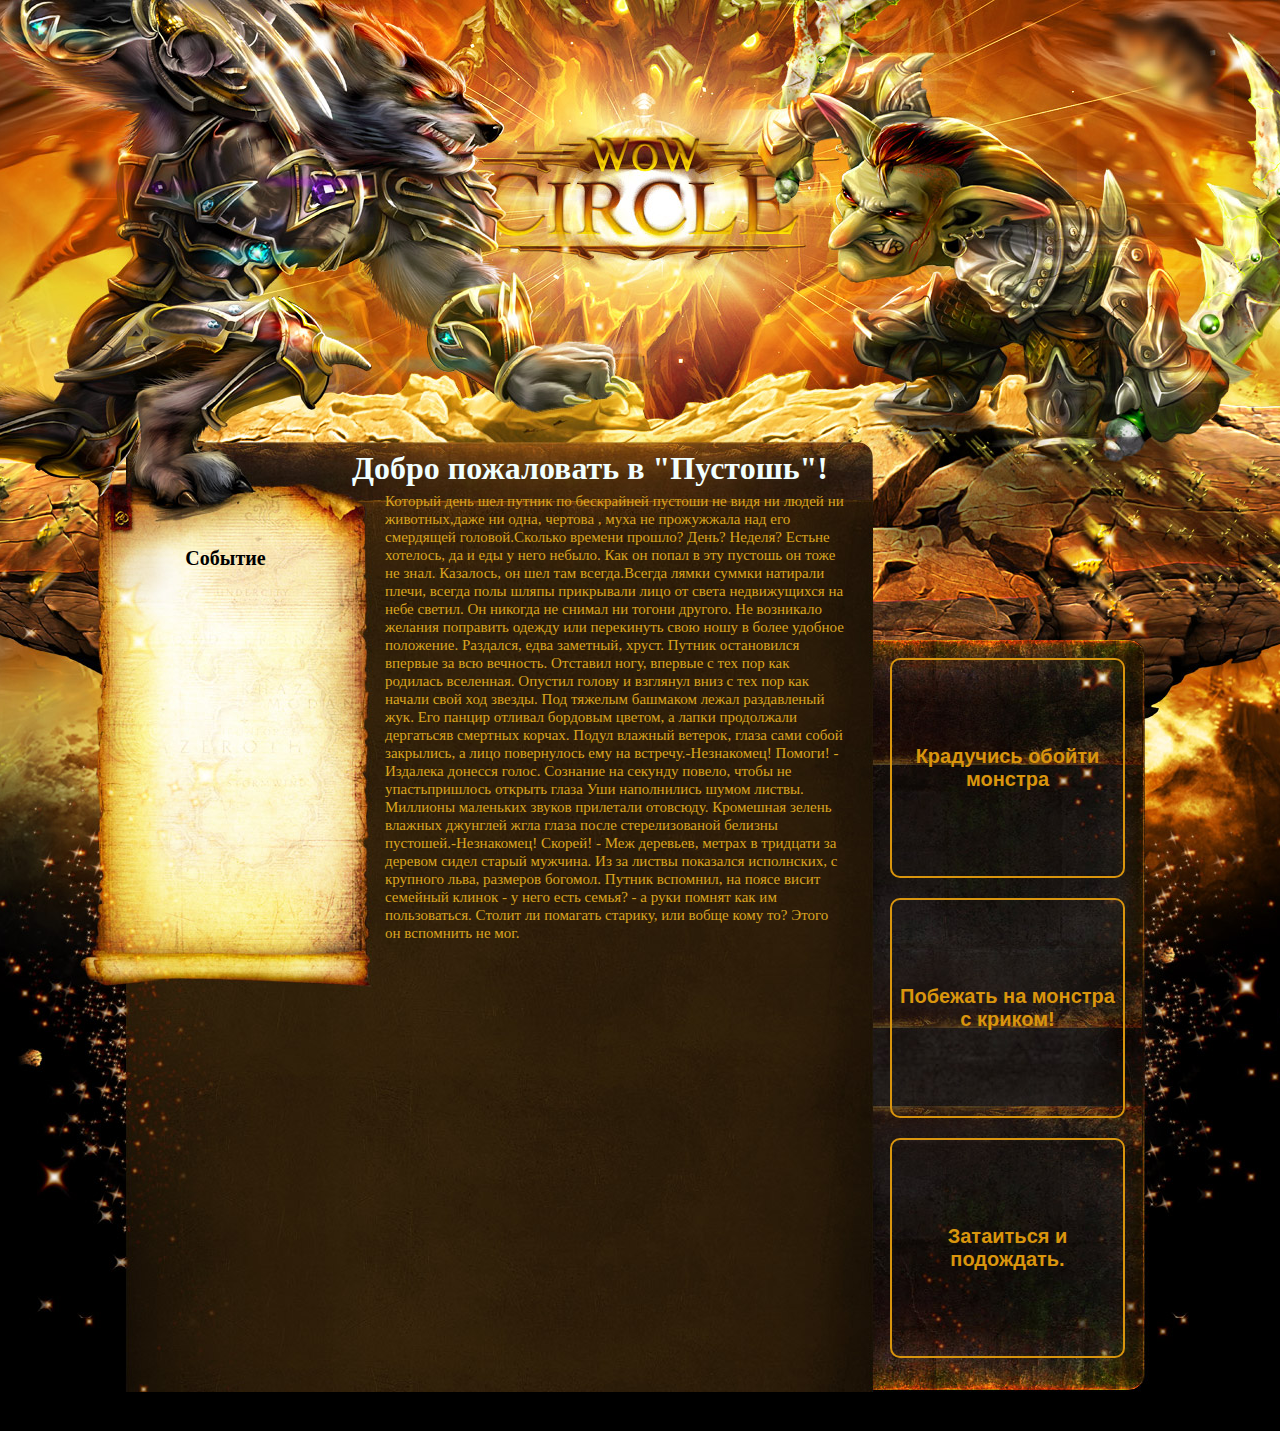
==== index.html @ dae44e62 "Первичная верстка                  19.10.18 Поправил по цвету текста в блоках. 19.10.18 Смена классо" ====
<!DOCTYPE html>
<html lang="en">
<head>
    <meta charset="UTF-8">
    <title>adventure_main</title>
    <link rel="stylesheet" type="text/css" href="main.css">
    <script src="js/jquery.js"></script>
</head>
<body>
    <div class="head-back">
        <header>
            <span class="greeter"><h1>Добро пожаловать в "Пустошь"!</h1></span>
        </header>
        <div class="ivent-container">
            <div class="ivent">
                <span class="ivent-short" id="first-1"><p>Событие</p></span>
            </div>
            <div class="plot-desctiption">
                <span class="plot" id="a0" >Который день шел путник по бескрайней пустоши
                    не видя ни людей ни животных, даже ни одна, чертова , муха не прожужжала
                    над его смердящей головой.<br>Сколько времени прошло? День? Неделя? Есть
                    не хотелось, да и еды у него небыло. Как он попал в эту пустошь он тоже не знал.
                    Казалось, он шел там всегда. Всегда лямки суммки натирали плечи, всегда полы шляпы
                    прикрывали лицо от света недвижущихся на небе светил. Он никогда не снимал ни того
                    ни другого. Не возникало желания поправить одежду или перекинуть свою ношу в более
                    удобное положение.<br> Раздался, едва заметный, хруст. Путник остановился впервые
                    за всю вечность. Отставил ногу, впервые с тех пор как родилась вселенная. Опустил
                    голову и взглянул вниз с тех пор как начали свой ход звезды.<br> Под тяжелым башмаком
                    лежал раздавленый жук. Его панцир отливал бордовым цветом, а лапки продолжали дергаться
                    в смертных корчах. Подул влажный ветерок, глаза сами собой закрылись, а лицо повернулось
                    ему на встречу.<br>
                    -Незнакомец! Помоги! - Издалека донесся голос. Сознание на секунду повело, чтобы не упасть
                    пришлось открыть глаза<br> Уши наполнились шумом листвы. Миллионы маленьких звуковприлетали
                    отовсюду. Кромешная зелень влажных джунглей жгла глаза после стерелизованой белизны пустошей.
                    <br>
                    -Незнакомец! Скорей! - Меж деревьев, метрах в тридцати за деревом сидел старый мужчина.
                    <br>
                    Из за листвы показался исполнских, с крупного льва, размеров богомол.<br> Путник вспомнил,
                    на поясе висит семейный клинок - у него есть семья? - а руки помнят как им пользоваться.<br>
                    Столит ли помагать старику, или вобще кому то? Этого он вспомнить не мог.</span>
            </div>
            <div class="action-container">
                <button class="action-button" id="a1" type="button">"Вы решаете помочь старику. медленно вынимаете клинок
                    и короткими шагами обходите чудище пока оно отвлеклось на добычу."</button>
                <button class="action-button" id="a2" type="button">"Вы решаете помочь старику. Выхватываете меч и с криком бежите на монстра!"</button>
                <button class="action-button" id="a3" type="button">"Логичнее будет подождать, возможно старик хоть немного измотает монстра, вы
                    сможете добить его."</button>
            </div>
        </div>
        <footer class="footer"></footer>
    </div>
    <script src="js/main.js"></script>
</body>
</html>
//jquerry on click
---- main.css ----
html{
    font-family: 'Ruslan Display', cursive;
    margin-top: -21px;
    background-color: black;
}
body{
    padding: 0;
    margin: 0;
}
.ivent-container{
    position: relative;
    left: -155px;
    top: -15px;
    margin: 475px auto 0 auto;
    width: 770px;
    height: 880px;
}
.head-back{
    width: 100%;
    height: 100%;
    background: scroll url("images/headerbg.jpg") no-repeat center top;
}
.greeter{
    position: relative;
    top: 450px;
    left: -50px;
    text-align: center;
    color: azure;
}
.ivent {
    position: relative;
    float: left;
    text-align: center;
    margin: 30px 5px 10px 10px;
    width: 30%;
    height: 47%;
    font-size: 20px;
    font-weight: bold;
}
.plot-desctiption{
    position: relative;
    margin: 10px 10px 10px 280px;
    padding: 5px;
    color: goldenrod;
    width: 60%;
    height: 95%;
}
.plot{
    font-size: 15px;
    text-indent: 20px;
    position: relative;
    top: -10px;
    left: 0px;
}
.action-container{
    position: relative;
    width: 255px;
    height: 725px;
    top: -705px;
    left: 780px;
}
.action-button{
    margin: 10px;
    width: 235px;
    height: 220px;
    text-align: center;
    border-radius: 10px;
    background-color: transparent;
    outline: none;
    border: 2px solid #d9950d;
    transition: background-color 0.2s ease-out,
    border-color 0.2s ease-out, color 0.2s ease-out;
    color: #d9950d;
    font-size: 20px;
    font-weight: bold;
}
.action-button:hover, .action-button:active{
    background-color: #d9950d;
    background-color: rgba(217, 149, 13, 0.4);
    border-color: #d9950d;
    border-color: rgba(217, 149, 13, 0.4);
    color: black;
    color: rgba(0, 0, 0, 1);
    transition: background-color 0.3s ease-in,
    border-color 0.3s ease-in, color 0.3s ease-out;
}
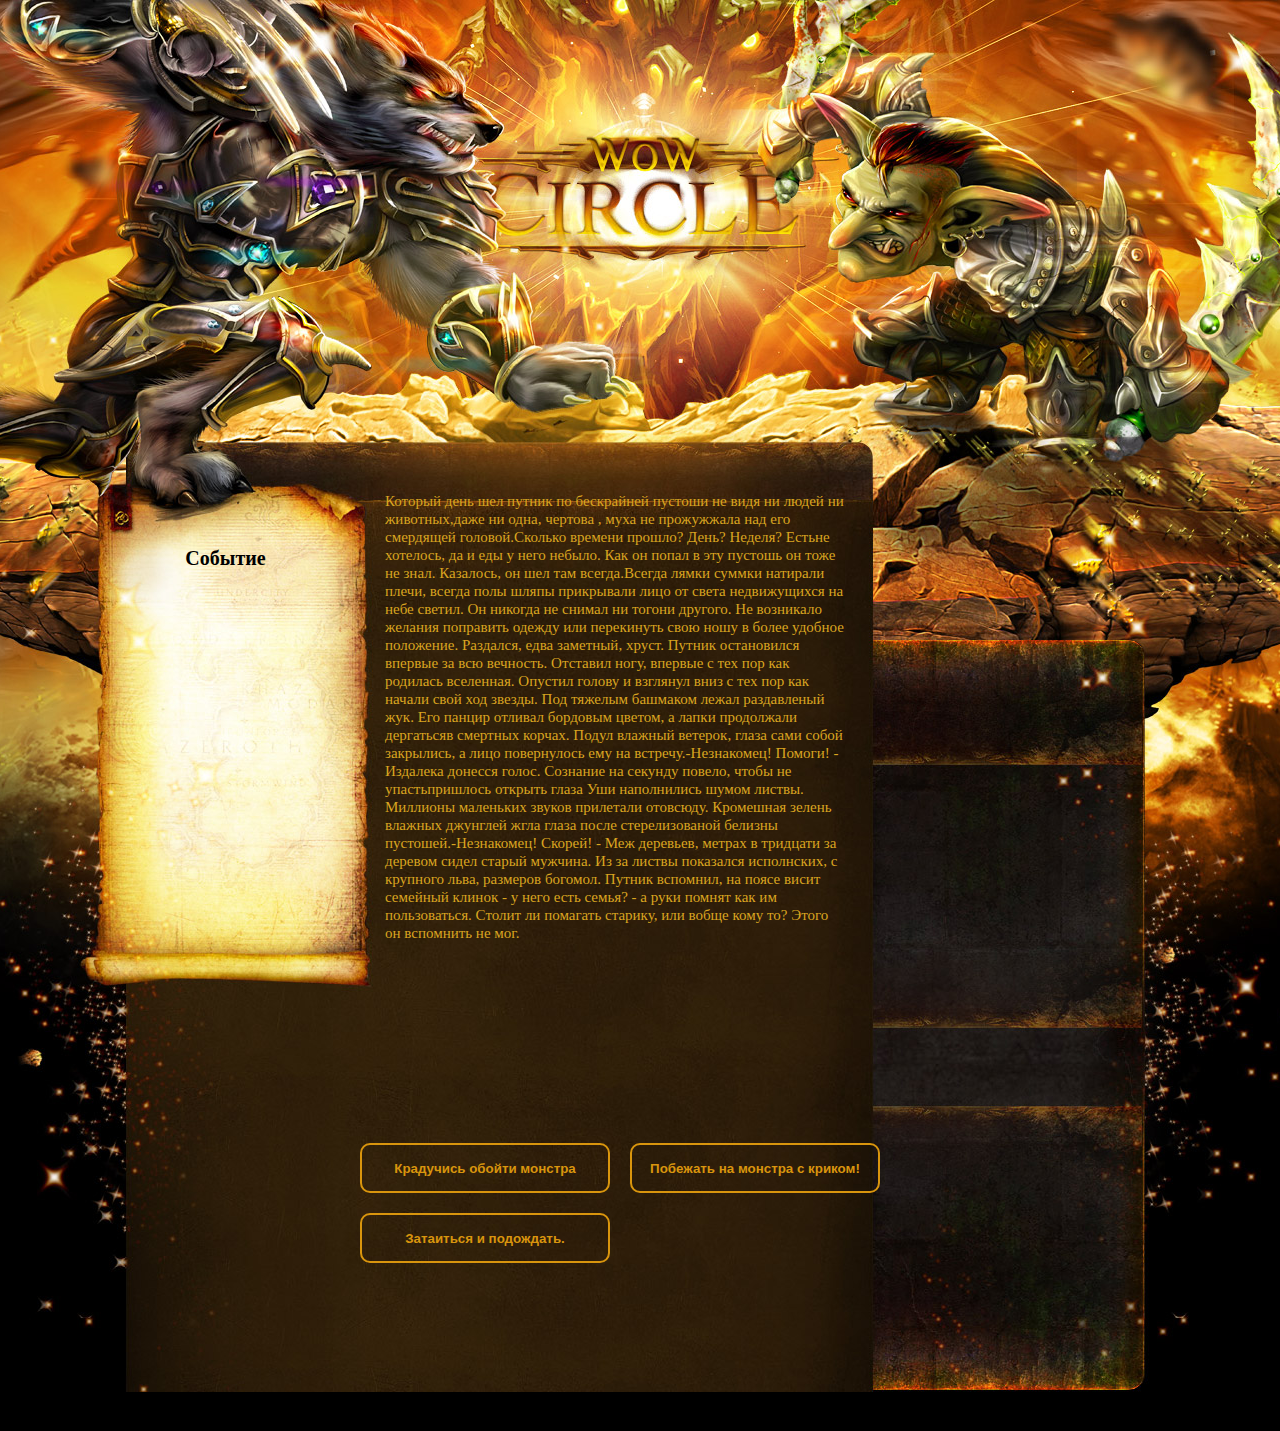
==== commit 108a8816: "Первичная верстка                  19.10.18 Поправил по цвету текста в блоках. 19.10.18 Смена классо" ====
--- a/index.html
+++ b/index.html
@@ -16,35 +16,9 @@
                 <span class="ivent-short" id="first-1"><p>Событие</p></span>
             </div>
             <div class="plot-desctiption">
-                <span class="plot" id="a0" >Который день шел путник по бескрайней пустоши
-                    не видя ни людей ни животных, даже ни одна, чертова , муха не прожужжала
-                    над его смердящей головой.<br>Сколько времени прошло? День? Неделя? Есть
-                    не хотелось, да и еды у него небыло. Как он попал в эту пустошь он тоже не знал.
-                    Казалось, он шел там всегда. Всегда лямки суммки натирали плечи, всегда полы шляпы
-                    прикрывали лицо от света недвижущихся на небе светил. Он никогда не снимал ни того
-                    ни другого. Не возникало желания поправить одежду или перекинуть свою ношу в более
-                    удобное положение.<br> Раздался, едва заметный, хруст. Путник остановился впервые
-                    за всю вечность. Отставил ногу, впервые с тех пор как родилась вселенная. Опустил
-                    голову и взглянул вниз с тех пор как начали свой ход звезды.<br> Под тяжелым башмаком
-                    лежал раздавленый жук. Его панцир отливал бордовым цветом, а лапки продолжали дергаться
-                    в смертных корчах. Подул влажный ветерок, глаза сами собой закрылись, а лицо повернулось
-                    ему на встречу.<br>
-                    -Незнакомец! Помоги! - Издалека донесся голос. Сознание на секунду повело, чтобы не упасть
-                    пришлось открыть глаза<br> Уши наполнились шумом листвы. Миллионы маленьких звуковприлетали
-                    отовсюду. Кромешная зелень влажных джунглей жгла глаза после стерелизованой белизны пустошей.
-                    <br>
-                    -Незнакомец! Скорей! - Меж деревьев, метрах в тридцати за деревом сидел старый мужчина.
-                    <br>
-                    Из за листвы показался исполнских, с крупного льва, размеров богомол.<br> Путник вспомнил,
-                    на поясе висит семейный клинок - у него есть семья? - а руки помнят как им пользоваться.<br>
-                    Столит ли помагать старику, или вобще кому то? Этого он вспомнить не мог.</span>
+                <span class="plot" id="a0" ></span>
             </div>
-            <div class="action-container">
-                <button class="action-button" id="a1" type="button">"Вы решаете помочь старику. медленно вынимаете клинок
-                    и короткими шагами обходите чудище пока оно отвлеклось на добычу."</button>
-                <button class="action-button" id="a2" type="button">"Вы решаете помочь старику. Выхватываете меч и с криком бежите на монстра!"</button>
-                <button class="action-button" id="a3" type="button">"Логичнее будет подождать, возможно старик хоть немного измотает монстра, вы
-                    сможете добить его."</button>
+            <div class="action-container" id="actionContainer">
             </div>
         </div>
         <footer class="footer"></footer>
--- a/main.css
+++ b/main.css
@@ -25,7 +25,7 @@
     top: 450px;
     left: -50px;
     text-align: center;
-    color: azure;
+    color: transparent;
 }
 .ivent {
     position: relative;
@@ -43,7 +43,7 @@
     padding: 5px;
     color: goldenrod;
     width: 60%;
-    height: 95%;
+    height: 70%;
 }
 .plot{
     font-size: 15px;
@@ -53,16 +53,21 @@
     left: 0px;
 }
 .action-container{
+
+
+
     position: relative;
-    width: 255px;
-    height: 725px;
-    top: -705px;
-    left: 780px;
+    width: 550px;
+    height: 250px;
+    top: 0px;
+    left: 250px;
+    overflow: hidden;
+    line-height: 45px;
 }
 .action-button{
     margin: 10px;
-    width: 235px;
-    height: 220px;
+    width: 250px;
+    height: 50px;
     text-align: center;
     border-radius: 10px;
     background-color: transparent;
@@ -71,7 +76,6 @@
     transition: background-color 0.2s ease-out,
     border-color 0.2s ease-out, color 0.2s ease-out;
     color: #d9950d;
-    font-size: 20px;
     font-weight: bold;
 }
 .action-button:hover, .action-button:active{
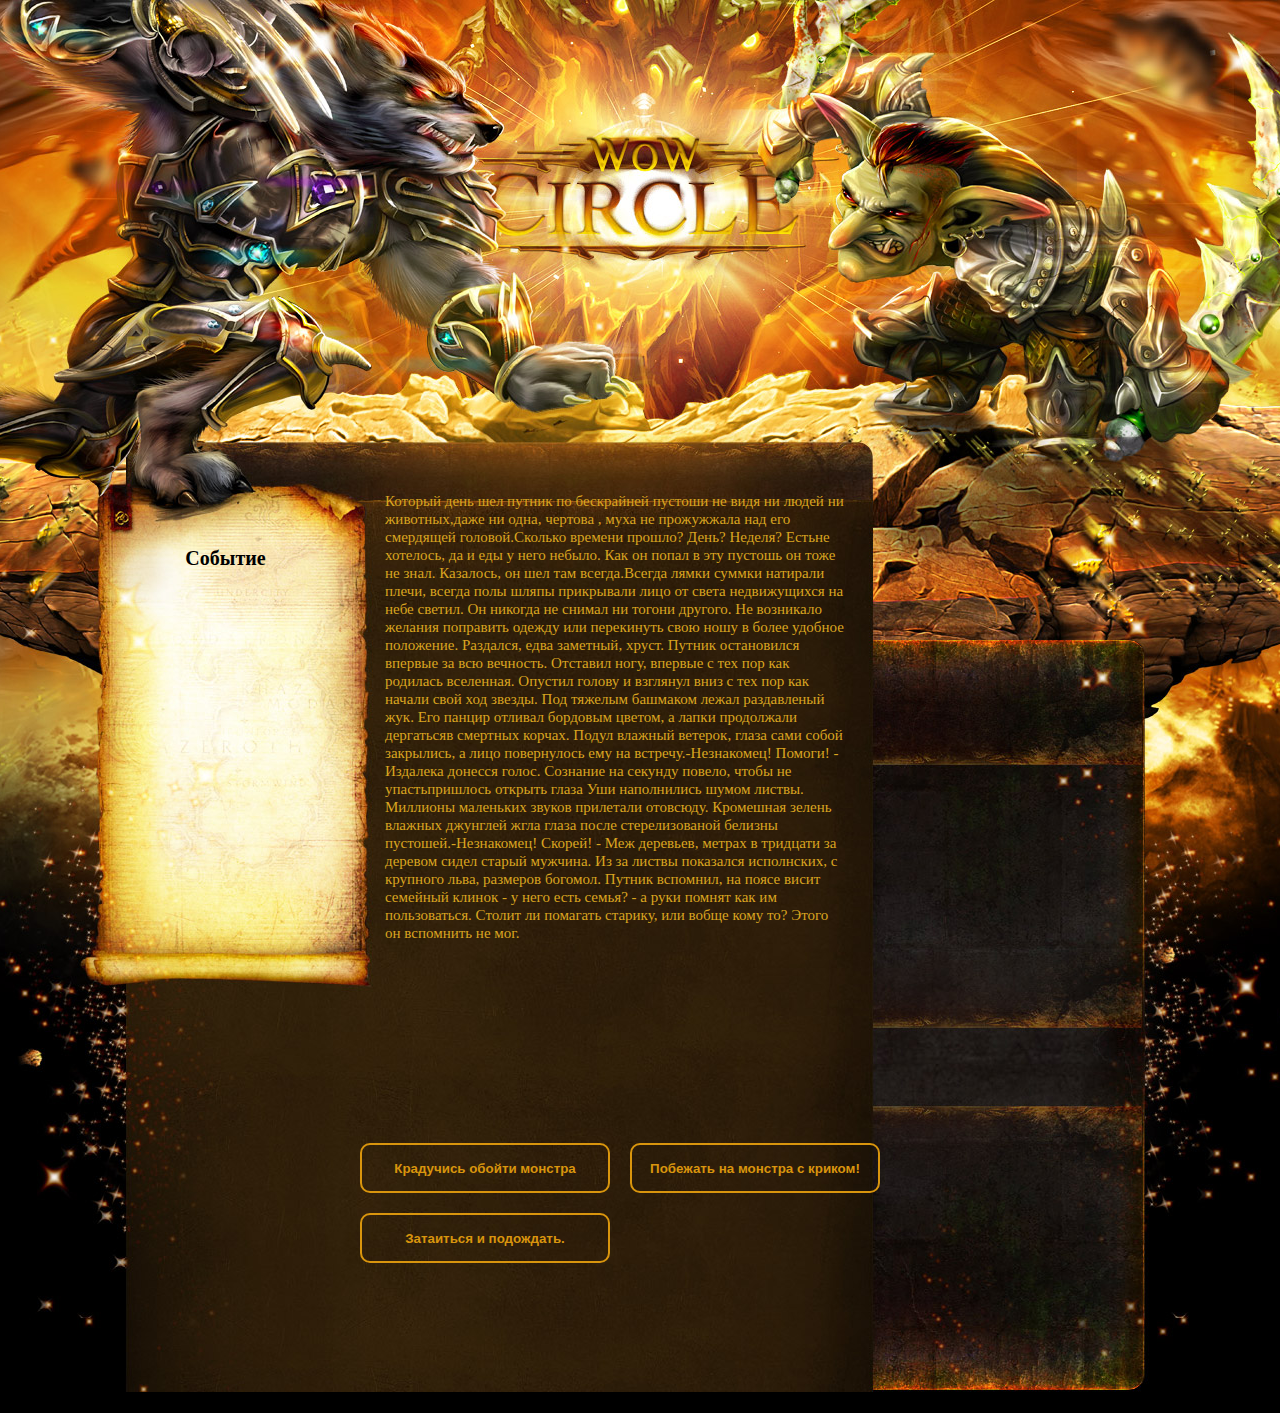
==== commit 7fd3b13b: "СОздание Новой ветки" ====
--- a/index.html
+++ b/index.html
@@ -25,5 +25,4 @@
     </div>
     <script src="js/main.js"></script>
 </body>
-</html>
-//jquerry on click+</html>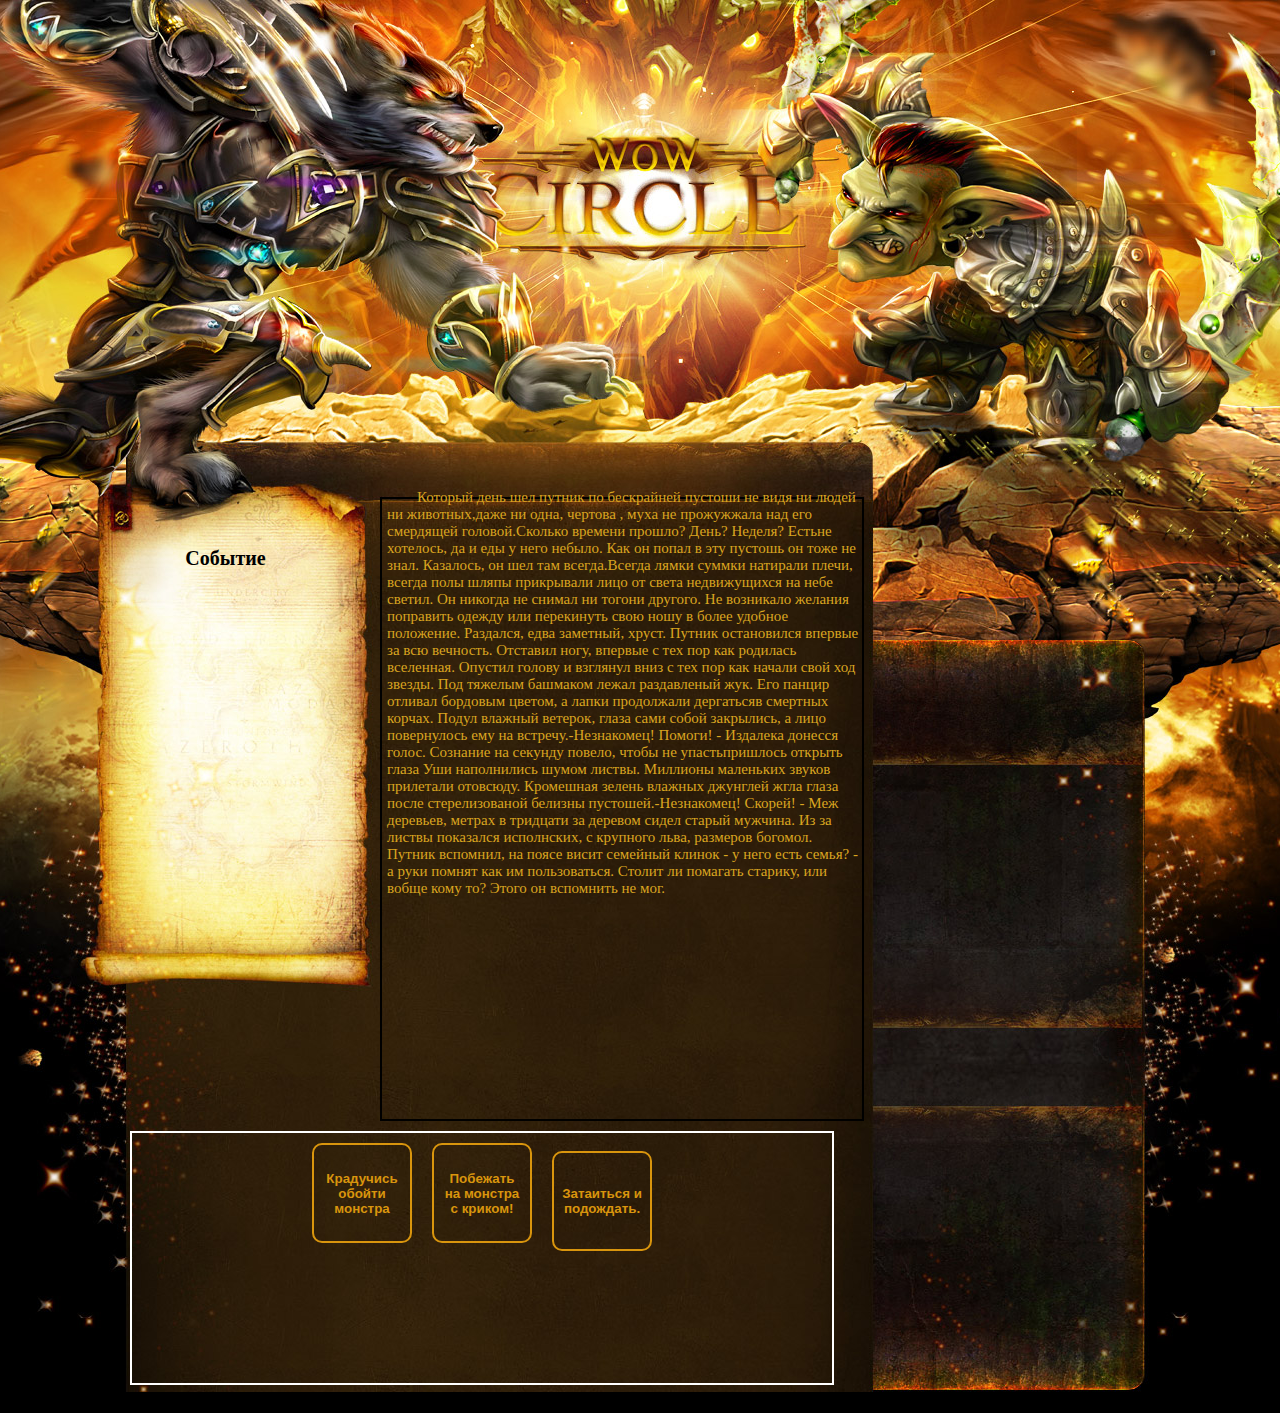
==== commit ad72e300: "Пробный Сервер 25.10" ====
--- a/index.html
+++ b/index.html
@@ -9,7 +9,7 @@
 <body>
     <div class="head-back">
         <header>
-            <span class="greeter"><h1>Добро пожаловать в "Пустошь"!</h1></span>
+            <span class="greeter"><h1>Добро пожаловать в "Пустошь"</h1></span>
         </header>
         <div class="ivent-container">
             <div class="ivent">
--- a/main.css
+++ b/main.css
@@ -38,36 +38,36 @@
     font-weight: bold;
 }
 .plot-desctiption{
+    border: 2px solid black;
+
     position: relative;
     margin: 10px 10px 10px 280px;
     padding: 5px;
     color: goldenrod;
-    width: 60%;
-    height: 70%;
+    width: 470px;
+    height: 610px;
 }
 .plot{
     font-size: 15px;
-    text-indent: 20px;
-    position: relative;
+    text-indent: 30px;
+    position: absolute;
     top: -10px;
-    left: 0px;
 }
 .action-container{
+    border: 2px solid white;
 
-
-
+    text-align: center;
     position: relative;
-    width: 550px;
+    width: 700px;
     height: 250px;
     top: 0px;
-    left: 250px;
+    left: 30px;
     overflow: hidden;
-    line-height: 45px;
 }
 .action-button{
     margin: 10px;
-    width: 250px;
-    height: 50px;
+    width: 100px;
+    height: 100px;
     text-align: center;
     border-radius: 10px;
     background-color: transparent;
@@ -77,6 +77,8 @@
     border-color 0.2s ease-out, color 0.2s ease-out;
     color: #d9950d;
     font-weight: bold;
+    overflow: hidden;
+    line-height: 15px;
 }
 .action-button:hover, .action-button:active{
     background-color: #d9950d;
@@ -87,4 +89,9 @@
     color: rgba(0, 0, 0, 1);
     transition: background-color 0.3s ease-in,
     border-color 0.3s ease-in, color 0.3s ease-out;
+}
+.action-button-text{
+    padding: 0;
+    margin: 0;
+    overflow: hidden;
 }